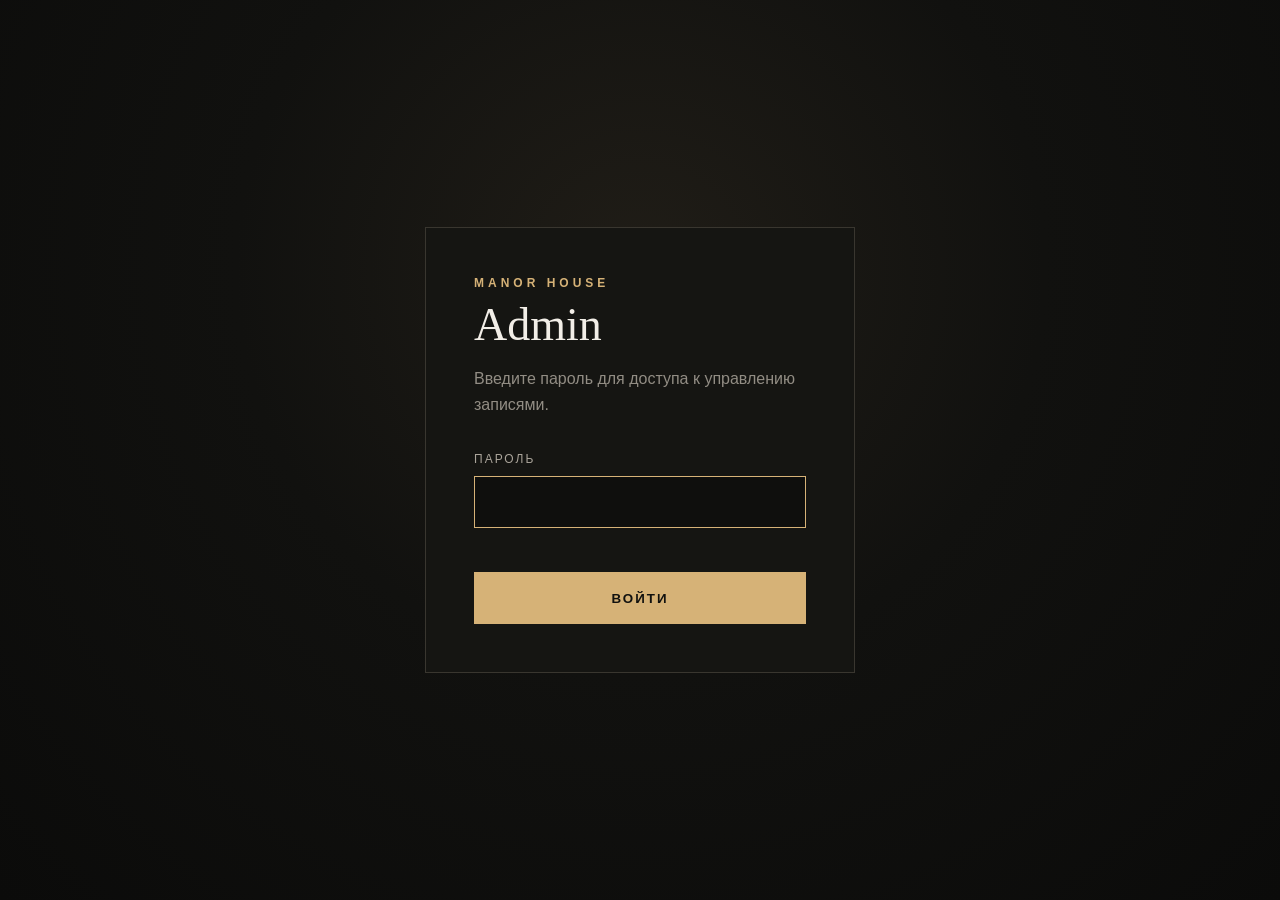
==== admin.html @ 8de935ad "Prepare MANOR HOUSE for production" ====
<!DOCTYPE html>
<html lang="ru">

<head>
    <meta charset="UTF-8">

    <meta
        name="viewport"
        content="width=device-width, initial-scale=1.0"
    >

    <title>MANOR HOUSE — Admin</title>

    <link
        rel="stylesheet"
        href="admin.css"
    >
</head>

<body>

    <!-- LOADER -->

    <div
        class="admin-loader"
        id="admin-loader"
    >
        <div class="admin-loader-content">

            <p class="eyebrow">
                MANOR HOUSE
            </p>

            <div class="loader-line"></div>

        </div>
    </div>

    
    <!-- LOGIN -->

    <section
        class="login-screen hidden"
        id="login-screen"
    >
        <form
            class="login-card"
            id="login-form"
        >
            <p class="eyebrow">
                MANOR HOUSE
            </p>

            <h1>
                Admin
            </h1>

            <p class="login-description">
                Введите пароль для доступа
                к управлению записями.
            </p>

            <label for="admin-password">
                Пароль
            </label>

            <input
                id="admin-password"
                type="password"
                autocomplete="current-password"
                required
            >

            <p
                class="login-message"
                id="login-message"
            ></p>

            <button
                class="login-button"
                type="submit"
            >
                Войти
            </button>

        </form>
    </section>


    <!-- ADMIN -->

    <div
        id="admin-panel"
        class="admin-panel hidden"
    >

        <header class="admin-header">

            <div class="admin-container">

                <div>
                    <p class="eyebrow">
                        MANOR HOUSE
                    </p>

                    <h1>
                        Управление записями
                    </h1>
                </div>

                <div class="header-actions">

                    <a
                        href="/"
                        class="site-link"
                    >
                        Открыть сайт
                    </a>

                    <button
                        id="logout-button"
                        class="logout-button"
                        type="button"
                    >
                        Выйти
                    </button>

                </div>

            </div>

        </header>


        <main class="admin-main">

            <div class="admin-container">

                <nav class="crm-nav" aria-label="Разделы CRM">
                    <button type="button" id="nav-bookings" aria-pressed="true">Записи клиентов</button>
                    <button type="button" id="nav-clients" aria-pressed="false">Клиенты</button>
                    <button type="button" id="nav-reminders" aria-pressed="false">Напоминания</button>
                    <button type="button" id="nav-analytics" aria-pressed="false">Аналитика</button>
                    <button type="button" id="nav-schedule" aria-pressed="false">Расписание мастеров</button>
                <button type="button" id="nav-catalog" aria-pressed="false">Услуги и мастера</button>
                </nav>

                <section id="reminders-panel" class="reminders-panel" hidden aria-labelledby="reminders-title">
                    <div class="reminders-heading"><div><span class="eyebrow">MANOR HOUSE · СЕРВИС</span>
                        <h2 id="reminders-title">Напоминания</h2>
                        <p class="clients-muted">Свяжитесь с клиентом и отметьте результат. Сообщения автоматически не отправляются.</p>
                    </div><button type="button" id="reminders-refresh">Обновить список</button></div>
                    <div class="reminders-days" aria-label="Дата визита">
                        <button type="button" id="reminders-today" aria-pressed="true">Сегодня</button>
                        <button type="button" id="reminders-tomorrow" aria-pressed="false">Завтра</button>
                    </div>
                    <label class="reminders-filter" for="reminders-filter">Состояние
                        <select id="reminders-filter"><option value="all">Все</option><option value="pending">Не напоминали</option><option value="done">Напомнили</option></select>
                    </label>
                    <p class="clients-muted">Даты — по времени сервера. При переносе отметка сбрасывается.</p>
                    <p id="reminders-message" role="status" aria-live="polite"></p>
                    <div id="reminders-list" class="reminders-list"></div>
                </section>

                <section id="analytics-panel" class="analytics-panel" hidden aria-labelledby="analytics-title">
                    <div class="analytics-heading">
                        <div><span class="eyebrow">MANOR HOUSE · BUSINESS</span><h2 id="analytics-title">Аналитика</h2><p class="clients-muted">Результаты бизнеса по выполненным визитам</p></div>
                        <div class="analytics-actions"><label for="analytics-period">Период</label><select id="analytics-period">
                            <option value="7d">7 дней</option><option value="30d" selected>30 дней</option><option value="month">Текущий месяц</option><option value="previous_month">Прошлый месяц</option><option value="all">Всё время</option>
                        </select></div>
                    </div>
                    <p id="analytics-range" class="clients-muted"></p>
                    <p id="analytics-message" role="status" aria-live="polite"></p>
                    <div id="analytics-content" hidden>
                        <p id="analytics-warnings" class="clients-muted"></p>
                        <div id="analytics-kpis" class="analytics-kpis"></div>
                        <p id="analytics-clients-note" class="clients-muted"></p>
                        <section class="analytics-card"><h3>Динамика выручки и визитов</h3><p class="clients-muted">Золотой — выручка, светлый — визиты. У каждой шкалы свой максимум.</p><div id="analytics-dynamics"></div></section>
                        <div class="analytics-tables"><section class="analytics-card"><h3>Популярные услуги</h3><div id="analytics-services"></div></section>
                        <section class="analytics-card"><h3>Результаты мастеров</h3><div id="analytics-barbers"></div></section></div>
                        <p id="analytics-masters-note" class="clients-muted"></p>
                        <p class="clients-muted">Названия, цены и длительность сохранены в записи. Отменённые и подтверждённые записи не добавляют выручку. Отмены считаются по дате запланированного визита.</p>
                    </div>
                </section>

                <section id="catalog-panel" class="catalog-panel" hidden aria-labelledby="catalog-title">
                    <p class="eyebrow">MANOR HOUSE · CRM</p>
                    <h2 id="catalog-title">Услуги и мастера</h2>
                    <p class="clients-muted">Изменения действуют для новых записей. История визитов сохраняется.</p>
                    <p id="catalog-message" role="status" aria-live="polite"></p>
                    <button type="button" id="catalog-refresh">Обновить список</button>
                    <div class="catalog-columns">
                        <section><div class="catalog-heading"><h3>Услуги</h3><button type="button" data-catalog-add="services">Добавить услугу</button></div><div id="catalog-services"></div></section>
                        <section><div class="catalog-heading"><h3>Мастера</h3><button type="button" data-catalog-add="barbers">Добавить мастера</button></div><div id="catalog-barbers"></div></section>
                    </div>
                </section>
                <section id="clients-panel" class="clients-panel" hidden aria-labelledby="clients-title">
                    <div class="clients-heading">
                        <div>
                            <p class="eyebrow">MANOR HOUSE · CRM</p>
                            <h2 id="clients-title">Клиенты</h2>
                            <p class="clients-muted">База автоматически собирается из существующих записей по номеру телефона.</p>
                        </div>
                        <label class="clients-search">
                            <span>Поиск</span>
                            <input id="clients-search" type="search" placeholder="Имя или телефон..." autocomplete="off">
                        </label>
                    </div>

                    <section class="client-stats" aria-label="Статистика клиентов">
                        <article><span>Клиентов</span><strong id="clients-count">0</strong></article>
                        <article><span>Выполненных визитов</span><strong id="clients-visits">0</strong></article>
                        <article><span>Отмен</span><strong id="clients-cancelled">0</strong></article>
                        <article><span>Выручка по визитам</span><strong id="clients-revenue">0 грн</strong></article>
                    </section>

                    <p id="clients-message" class="clients-message" role="status" aria-live="polite"></p>
                    <div id="clients-list" class="clients-list"></div>
                </section>
                <section id="schedule-panel" class="schedule-panel" hidden aria-labelledby="schedule-title">
                    <div class="schedule-heading">
                        <div><p class="eyebrow">MANOR HOUSE · CRM</p><h2 id="schedule-title">Расписание мастеров</h2>
                        <p class="schedule-muted">Рабочая неделя, особые даты и перерывы.</p></div>
                        <label>Мастер<select id="schedule-barber" aria-label="Мастер"></select></label>
                    </div>
                    <p id="schedule-message" role="status" aria-live="polite"></p>
                    <button type="button" id="schedule-retry" hidden>Повторить загрузку</button>
                    <div id="schedule-content" hidden>
                        <form id="weekly-form" class="schedule-card">
                            <h3>Постоянный недельный график</h3>
                            <p class="schedule-muted">Повторяется каждую неделю. Особые даты имеют приоритет.</p>
                            <div id="weekly-rows"></div>
                            <button type="submit" class="schedule-primary">Сохранить неделю</button>
                        </form>
                        <div class="schedule-grid">
                            <form id="exception-form" class="schedule-card">
                                <h3>Исключение на дату</h3>
                                <label>Дата<input name="date" type="date" required></label>
                                <label>Режим<select name="mode"><option value="off">Выходной</option><option value="hours">Специальные часы</option></select></label>
                                <div class="schedule-times" id="exception-times" hidden>
                                    <label>С<input name="start" type="time" value="10:00" required disabled></label>
                                    <label>До<input name="end" type="time" value="19:00" required disabled></label>
                                </div>
                                <p class="schedule-muted">Повторное сохранение заменяет исключение на эту дату.</p>
                                <button type="submit" class="schedule-primary">Сохранить исключение</button>
                            </form>
                            <form id="block-form" class="schedule-card">
                                <h3>Заблокировать время</h3>
                                <label>Дата<input name="date" type="date" required></label>
                                <div class="schedule-times">
                                    <label>С<input name="start" type="time" value="14:00" required></label>
                                    <label>До<input name="end" type="time" value="16:00" required></label>
                                </div>
                                <label>Причина <span class="schedule-muted">(необязательно)</span><input name="reason" type="text" maxlength="200" placeholder="Например, перерыв"></label>
                                <button type="submit" class="schedule-primary">Добавить блокировку</button>
                            </form>
                        </div>
                        <div class="schedule-card">
                            <h3>Ближайшие изменения</h3>
                            <p class="schedule-muted">Сегодня и будущие даты. После удаления исключения действует недельный график.</p>
                            <div id="schedule-events"></div>
                        </div>
                        <p class="schedule-muted">Изменения сразу учитываются при выборе свободного времени. Подтверждённые записи защищены: конфликтующее изменение не сохранится.</p>
                    </div>
                </section>

                <section class="stats">

                    <article>
                        <span>Всего</span>
                        <strong id="total-count">0</strong>
                    </article>

                    <article>
                        <span>Подтверждены</span>
                        <strong id="confirmed-count">0</strong>
                    </article>

                    <article>
                        <span>Выполнены</span>
                        <strong id="completed-count">0</strong>
                    </article>

                    <article>
                        <span>Отменены</span>
                        <strong id="cancelled-count">0</strong>
                    </article>

                </section>


                <section class="admin-controls">

                    <div class="controls-heading">

                        <div>
                            <p class="eyebrow">
                                РАСПИСАНИЕ
                            </p>

                            <h2>
                                Записи
                            </h2>
                        </div>

                        <button class="new-booking-button" id="new-booking-button" type="button">
                            + Новая запись
                        </button>
                        <div class="search-box">

                            <input
                                id="booking-search"
                                type="search"
                                placeholder="Имя или телефон..."
                                autocomplete="off"
                            >

                        </div>

                    </div>


                    <div class="filter-group">

                        <span class="filter-title">
                            Период
                        </span>

                        <div class="filters">

                            <button
                                class="period-filter active"
                                data-period="all"
                                type="button"
                            >
                                Все
                            </button>

                            <button
                                class="period-filter"
                                data-period="today"
                                type="button"
                            >
                                Сегодня
                            </button>

                            <button
                                class="period-filter"
                                data-period="tomorrow"
                                type="button"
                            >
                                Завтра
                            </button>

                            <button
                                class="period-filter"
                                data-period="future"
                                type="button"
                            >
                                Будущие
                            </button>

                        </div>

                    </div>


                    <div class="filter-group">

                        <span class="filter-title">
                            Статус
                        </span>

                        <div class="filters">

                            <button
                                class="status-filter active"
                                data-status="all"
                                type="button"
                            >
                                Все
                            </button>

                            <button
                                class="status-filter"
                                data-status="confirmed"
                                type="button"
                            >
                                Подтверждены
                            </button>

                            <button
                                class="status-filter"
                                data-status="completed"
                                type="button"
                            >
                                Выполнены
                            </button>

                            <button
                                class="status-filter"
                                data-status="cancelled"
                                type="button"
                            >
                                Отменены
                            </button>

                        </div>

                    </div>

                </section>


                <div
                    id="bookings-list"
                    class="bookings-list"
                >
                    Загрузка записей...
                </div>

            </div>

        </main>

    </div>



    <dialog id="client-modal" class="client-modal" aria-labelledby="client-modal-title">
        <div class="client-modal-header">
            <div>
                <p class="eyebrow">MANOR HOUSE · CLIENT</p>
                <h2 id="client-modal-title">Карточка клиента</h2>
            </div>
            <button id="client-modal-close" class="modal-close" type="button" aria-label="Закрыть">×</button>
        </div>
        <div id="client-modal-body"></div>
    </dialog>

    <dialog id="booking-modal" class="booking-modal" aria-labelledby="booking-modal-title">
        <div class="booking-modal-header">
            <div><p class="eyebrow">MANOR HOUSE</p><h2 id="booking-modal-title">Новая запись</h2></div>
            <button id="booking-modal-close" class="modal-close" type="button" aria-label="Закрыть">×</button>
        </div>
        <form id="admin-booking-form">
            <fieldset id="admin-booking-fields">
                <div class="booking-form-grid">
                    <label>Услуга<select id="admin-service" required></select></label>
                    <label>Мастер<select id="admin-barber" required></select></label>
                    <label>Дата<input id="admin-date" type="date" required></label>
                </div>
                <p class="field-title">Свободное время</p>
                <div id="admin-time-slots" class="admin-time-slots" aria-live="polite"></div>
                <button id="booking-retry" class="booking-retry" type="button" hidden>Повторить загрузку</button>
                <div class="booking-form-grid booking-client-fields">
                    <label>Имя клиента<input id="admin-client-name" type="text" minlength="2" maxlength="100" autocomplete="name" required></label>
                    <label>Телефон<input id="admin-client-phone" type="tel" maxlength="30" autocomplete="tel" placeholder="+380…" required></label>
                </div>
            </fieldset>
            <p id="admin-booking-summary" class="admin-booking-summary"></p>
            <p id="admin-booking-message" class="admin-booking-message" role="status" aria-live="polite"></p>
            <button id="create-booking-button" class="create-booking-button" type="submit" disabled>Создать запись</button>
        </form>
    </dialog>

    <dialog id="confirmation-modal" class="confirmation-modal" aria-labelledby="confirmation-title" aria-describedby="confirmation-description">
        <p class="eyebrow">MANOR HOUSE</p>
        <h2 id="confirmation-title"></h2>
        <dl id="confirmation-details" class="confirmation-details"></dl>
        <p id="confirmation-description" class="confirmation-description"></p>
        <p id="confirmation-message" class="confirmation-message" role="status" aria-live="polite" aria-atomic="true"></p>
        <div id="confirmation-conflicts" class="confirmation-conflicts" hidden aria-live="polite"></div>
        <div class="confirmation-actions">
            <button id="confirmation-back" type="button" autofocus>Назад</button>
            <button id="confirmation-submit" class="confirmation-submit" type="button"></button>
        </div>
    </dialog>

    

<dialog id="catalog-dialog" class="catalog-dialog">
    <form id="catalog-form">
        <h2 id="catalog-editor-title">Редактирование</h2>
        <fieldset id="catalog-fields">
            <label>Название / имя<input name="name" required maxlength="120" autocomplete="off"></label>
            <div id="catalog-service-fields">
                <label>Цена, грн<input name="price" type="number" min="0.01" max="1000000000" step="0.01"></label>
                <label>Длительность, мин.<input name="duration" type="number" min="15" max="480" step="1"></label>
            </div>
            <div id="catalog-barber-fields">
                <label>Должность<input name="position" maxlength="120"></label>
                <label>Опыт, лет<input name="experience" type="number" min="0" step="1"></label>
                <p class="clients-muted">Для нового мастера настройте часы во вкладке «Расписание мастеров».</p>
            </div>
            <label class="catalog-active"><input name="active" type="checkbox" checked> Активен — доступен для новых записей</label>
        </fieldset>
        <p id="catalog-form-message" role="alert"></p>
        <div class="catalog-heading"><button type="button" id="catalog-cancel">Отмена</button><button type="submit" id="catalog-submit">Сохранить</button></div>
    </form>
</dialog>

<dialog id="crm-comment-modal" class="client-modal crm-comment-modal" aria-labelledby="crm-comment-title">
    <form id="crm-comment-form" class="crm-editor">
        <div class="client-modal-header"><div><span class="eyebrow">MANOR HOUSE · ВИЗИТ</span><h2 id="crm-comment-title">Комментарий к записи</h2></div>
        <button type="button" id="crm-comment-close" aria-label="Закрыть комментарий">×</button></div>
        <p id="crm-comment-context" class="clients-muted"></p>
        <label for="crm-comment-text">Пожелания и итоги визита</label>
        <textarea id="crm-comment-text" maxlength="2000" rows="6" aria-describedby="crm-comment-hint"></textarea>
        <p id="crm-comment-hint" class="clients-muted">До 2 000 символов. Комментарий относится только к этой записи.</p>
        <p id="crm-comment-message" class="crm-message" role="status" aria-live="polite"></p>
        <button id="crm-comment-save" type="submit">Сохранить комментарий</button>
    </form>
</dialog>
<script src="admin.js"></script>
</body>

</html>
---- admin.css ----
* {
    box-sizing: border-box;
}

body {
    margin: 0;
    background: #11110f;
    color: #f2eee7;
    font-family: Arial, sans-serif;
}

.admin-container {
    width: min(1180px, calc(100% - 40px));
    margin: 0 auto;
}

.admin-header {
    padding: 38px 0;
    border-bottom: 1px solid #302e29;
}

.admin-header .admin-container {
    display: flex;
    justify-content: space-between;
    align-items: center;
    gap: 30px;
}

.eyebrow {
    margin: 0 0 8px;
    color: #d6b277;
    font-size: 12px;
    font-weight: bold;
    letter-spacing: 4px;
}

h1,
h2 {
    font-family: Georgia, serif;
}

h1 {
    margin: 0;
    font-size: 38px;
    font-weight: normal;
}

.site-link {
    padding: 14px 20px;
    border: 1px solid #d6b277;
    color: #d6b277;
    text-decoration: none;
}

.admin-main {
    padding: 45px 0 80px;
}

.stats {
    display: grid;
    grid-template-columns: repeat(4, 1fr);
    gap: 15px;
}

.stats article {
    padding: 25px;
    border: 1px solid #302e29;
    background: #171714;
}

.stats span {
    display: block;
    margin-bottom: 12px;
    color: #8f8a80;
    font-size: 13px;
}

.stats strong {
    font-family: Georgia, serif;
    font-size: 32px;
    font-weight: normal;
}

.toolbar {
    display: flex;
    justify-content: space-between;
    align-items: center;
    gap: 25px;
    margin: 55px 0 25px;
}

.toolbar h2 {
    margin: 0;
    font-size: 30px;
    font-weight: normal;
}

.filters {
    display: flex;
    gap: 8px;
    flex-wrap: wrap;
}

.filter {
    padding: 10px 15px;
    border: 1px solid #39362f;
    background: transparent;
    color: #aaa49a;
    cursor: pointer;
}

.filter.active {
    border-color: #d6b277;
    background: #d6b277;
    color: #11110f;
}

.bookings-list {
    display: grid;
    gap: 12px;
}

.booking-card {
    display: grid;
    grid-template-columns:
        100px
        130px
        1.2fr
        1fr
        1.2fr
        auto;

    align-items: center;
    gap: 20px;

    padding: 22px;

    border: 1px solid #302e29;
    background: #171714;
}

.booking-date {
    color: #d6b277;
}

.booking-time {
    font-family: Georgia, serif;
    font-size: 25px;
}

.booking-client strong,
.booking-service strong {
    display: block;
    margin-bottom: 6px;
}

.booking-client span,
.booking-service span {
    color: #8f8a80;
    font-size: 13px;
}

.status {
    display: inline-block;
    padding: 7px 10px;
    font-size: 11px;
    text-transform: uppercase;
    letter-spacing: 1px;
}

.status-confirmed {
    background: #2b3127;
    color: #a7cf92;
}

.status-completed {
    background: #292d35;
    color: #aebfdc;
}

.status-cancelled {
    background: #362625;
    color: #db9993;
}

.booking-actions {
    display: flex;
    gap: 7px;
}

.booking-actions button {
    padding: 9px 11px;
    border: 1px solid #39362f;
    background: transparent;
    color: #ddd7cd;
    cursor: pointer;
}

.booking-actions button:hover {
    border-color: #d6b277;
}

.empty-state {
    padding: 50px;
    border: 1px solid #302e29;
    text-align: center;
    color: #8f8a80;
}

@media (max-width: 900px) {
    .stats {
        grid-template-columns: repeat(2, 1fr);
    }

    .booking-card {
        grid-template-columns: 1fr 1fr;
    }

    .booking-actions {
        grid-column: 1 / -1;
    }
}

@media (max-width: 600px) {
    .admin-header .admin-container,
    .toolbar {
        align-items: flex-start;
        flex-direction: column;
    }

    .stats {
        grid-template-columns: 1fr 1fr;
    }

    .booking-card {
        grid-template-columns: 1fr;
    }

    .booking-actions {
        grid-column: auto;
    }
}

.hidden {
    display: none !important;
}


/* LOGIN */

.login-screen {
    min-height: 100vh;
    display: grid;
    place-items: center;
    padding: 30px 20px;
    background:
        radial-gradient(
            circle at 50% 30%,
            #201d17 0%,
            #11110f 45%,
            #0b0b0a 100%
        );
}

.login-card {
    width: min(430px, 100%);
    padding: 48px;
    border: 1px solid #39362f;
    background: #151512;
}

.login-card h1 {
    margin: 0 0 15px;
    font-family: Georgia, serif;
    font-size: 46px;
    font-weight: normal;
}

.login-description {
    margin: 0 0 35px;
    color: #928d84;
    line-height: 1.6;
}

.login-card label {
    display: block;
    margin-bottom: 10px;
    color: #aaa49a;
    font-size: 12px;
    text-transform: uppercase;
    letter-spacing: 2px;
}

.login-card input {
    width: 100%;
    height: 52px;
    padding: 0 15px;
    border: 1px solid #39362f;
    outline: none;
    background: #0f0f0d;
    color: #f2eee7;
    font-size: 16px;
}

.login-card input:focus {
    border-color: #d6b277;
}

.login-button {
    width: 100%;
    height: 52px;
    margin-top: 10px;
    border: 1px solid #d6b277;
    background: #d6b277;
    color: #11110f;
    font-weight: bold;
    text-transform: uppercase;
    letter-spacing: 2px;
    cursor: pointer;
}

.login-message {
    min-height: 22px;
    margin: 12px 0 0;
    color: #db9993;
    font-size: 13px;
}


/* HEADER */

.header-actions {
    display: flex;
    align-items: center;
    gap: 10px;
}

.logout-button {
    padding: 14px 20px;
    border: 1px solid #39362f;
    background: transparent;
    color: #aaa49a;
    cursor: pointer;
}

.logout-button:hover {
    border-color: #d6b277;
    color: #d6b277;
}


/* CONTROLS */

.admin-controls {
    margin: 55px 0 25px;
}

.controls-heading {
    display: flex;
    align-items: flex-end;
    justify-content: space-between;
    gap: 30px;
    margin-bottom: 30px;
}

.controls-heading h2 {
    margin: 0;
    font-size: 32px;
    font-weight: normal;
}

.search-box {
    width: min(360px, 100%);
}

.search-box input {
    width: 100%;
    height: 46px;
    padding: 0 15px;
    border: 1px solid #39362f;
    outline: none;
    background: #171714;
    color: #f2eee7;
}

.search-box input:focus {
    border-color: #d6b277;
}

.filter-group {
    display: flex;
    align-items: center;
    gap: 20px;
    margin-top: 14px;
}

.filter-title {
    width: 70px;
    color: #777269;
    font-size: 11px;
    text-transform: uppercase;
    letter-spacing: 2px;
}

.period-filter,
.status-filter {
    padding: 10px 15px;
    border: 1px solid #39362f;
    background: transparent;
    color: #aaa49a;
    cursor: pointer;
}

.period-filter.active,
.status-filter.active {
    border-color: #d6b277;
    background: #d6b277;
    color: #11110f;
}

.empty-state strong,
.empty-state span {
    display: block;
}

.empty-state strong {
    margin-bottom: 8px;
    color: #f2eee7;
    font-family: Georgia, serif;
    font-size: 22px;
    font-weight: normal;
}


/* MOBILE */

@media (max-width: 700px) {

    .login-card {
        padding: 32px 25px;
    }

    .header-actions {
        width: 100%;
    }

    .site-link,
    .logout-button {
        flex: 1;
        text-align: center;
    }

    .controls-heading {
        align-items: flex-start;
        flex-direction: column;
    }

    .search-box {
        width: 100%;
    }

    .filter-group {
        align-items: flex-start;
        flex-direction: column;
        gap: 10px;
    }

    .filter-title {
        width: auto;
    }
}

/* INITIAL LOADER */

.admin-loader {
    position: fixed;
    inset: 0;
    z-index: 9999;

    display: grid;
    place-items: center;

    background: #0f0f0d;
}

.admin-loader-content {
    width: 180px;
    text-align: center;
}

.admin-loader .eyebrow {
    margin-bottom: 18px;
}

.loader-line {
    position: relative;

    width: 100%;
    height: 1px;

    overflow: hidden;

    background: #302d27;
}

.loader-line::after {
    content: "";

    position: absolute;
    top: 0;
    left: -50%;

    width: 50%;
    height: 100%;

    background: #d6b277;

    animation: manor-loading 0.8s ease-in-out infinite;
}

@keyframes manor-loading {

    0% {
        left: -50%;
    }

    100% {
        left: 100%;
    }

}
/* Manual booking */
.new-booking-button, .create-booking-button {
    padding: 14px 20px; border: 1px solid #d6b277; background: #d6b277;
    color: #11110f; font-weight: bold; cursor: pointer;
}
.new-booking-button { margin-left: auto; white-space: nowrap; }
.booking-modal {
    width: min(780px, calc(100% - 32px)); max-height: calc(100dvh - 40px);
    padding: 32px; border: 1px solid #39362f; background: #11110f;
    color: #f2eee7; overflow-y: auto; color-scheme: dark;
}
.booking-modal::backdrop { background: rgb(0 0 0 / 78%); backdrop-filter: blur(4px); }
.booking-modal-header { display: flex; justify-content: space-between; gap: 20px; margin-bottom: 28px; }
.booking-modal h2 { margin: 0; font-size: 32px; font-weight: normal; }
.modal-close, .booking-retry {
    border: 1px solid #39362f; background: transparent; color: #d6b277; cursor: pointer; padding: 10px;
}
.modal-close { font-size: 24px; align-self: flex-start; }
#admin-booking-fields { border: 0; padding: 0; margin: 0; min-width: 0; }
.booking-form-grid { display: grid; grid-template-columns: repeat(3, minmax(0, 1fr)); gap: 16px; }
.booking-form-grid label, .field-title { font-size: 13px; color: #aaa49a; }
.booking-form-grid input, .booking-form-grid select {
    display: block; width: 100%; height: 48px; margin-top: 9px; padding: 0 12px;
    border: 1px solid #39362f; background: #171714; color: #f2eee7; font: inherit;
}
.booking-modal :focus-visible { outline: 2px solid #d6b277; outline-offset: 3px; }
.field-title { margin: 24px 0 12px; }
.admin-time-slots { display: flex; flex-wrap: wrap; gap: 8px; color: #aaa49a; font-size: 14px; }
.admin-time-button { padding: 12px 18px; border: 1px solid #39362f; background: #171714; color: #f2eee7; cursor: pointer; }
.admin-time-button[aria-pressed="true"] { background: #d6b277; color: #11110f; border-color: #d6b277; }
.booking-client-fields { grid-template-columns: repeat(2, minmax(0, 1fr)); margin-top: 26px; }
.admin-booking-summary { padding: 16px; background: #171714; border: 1px solid #302e29; line-height: 1.6; white-space: pre-line; }
.admin-booking-message { min-height: 22px; color: #db9993; line-height: 1.5; }
.admin-booking-message.success { color: #a7cf92; }
.create-booking-button { width: 100%; }
.booking-modal button:disabled { opacity: .5; cursor: default; }
.booking-retry { margin-top: 12px; }
@media (max-width: 700px) {
    .new-booking-button { margin-left: 0; width: 100%; }
    .booking-modal { padding: 22px 18px; }
    .booking-form-grid { grid-template-columns: 1fr; }
}

/* Shared confirmation dialog */
.confirmation-modal {
    width: min(510px, calc(100% - 32px));
    max-height: calc(100dvh - 40px);
    padding: 36px;
    overflow-y: auto;
    border: 1px solid #92784f;
    border-top: 3px solid #d6b277;
    background: linear-gradient(145deg, #201e19, #131310 70%);
    color: #f2eee7;
    color-scheme: dark;
    box-shadow: 0 24px 90px rgb(0 0 0 / 55%);
}
.confirmation-modal::backdrop { background: rgb(0 0 0 / 78%); backdrop-filter: blur(4px); }
.confirmation-modal h2 { margin: 16px 0 24px; font-size: 32px; font-weight: normal; line-height: 1.2; }
.confirmation-details { margin: 0 0 22px; padding: 18px; border: 1px solid #39362f; background: #11110f; }
.confirmation-details div { display: grid; grid-template-columns: 80px minmax(0, 1fr); gap: 16px; }
.confirmation-details div + div { margin-top: 12px; }
.confirmation-details dt { color: #aaa49a; font-size: 13px; }
.confirmation-details dd { margin: 0; font-size: 14px; overflow-wrap: anywhere; }
.confirmation-description { color: #c5beb2; line-height: 1.6; margin: 0; }
.confirmation-message { min-height: 22px; margin: 12px 0 20px; color: #e4aaa3; font-size: 13px; line-height: 1.5; }
.confirmation-modal[aria-busy="true"] .confirmation-message { color: #d6b277; }
.confirmation-conflicts { display: grid; gap: 10px; margin: 0 0 22px; }
.confirmation-conflict-card { padding: 14px 16px; border: 1px solid #5a403b; background: #181210; }
.confirmation-conflict-card strong { display: block; margin-bottom: 6px; color: #f2eee7; font-family: Georgia, serif; font-size: 17px; font-weight: normal; }
.confirmation-conflict-card span { display: block; color: #bbb2a5; font-size: 13px; line-height: 1.55; overflow-wrap: anywhere; }
.confirmation-conflict-card .conflict-reason { margin-top: 7px; color: #e4aaa3; }
.confirmation-actions { display: flex; gap: 12px; }
.confirmation-actions button { min-height: 48px; padding: 12px 18px; border: 1px solid #686050; background: transparent; color: #f2eee7; font: inherit; font-size: 14px; cursor: pointer; }
.confirmation-actions .confirmation-submit { flex: 1; background: #d6b277; border-color: #d6b277; color: #11110f; font-weight: bold; }
.confirmation-actions button:hover:not(:disabled) { border-color: #f0d2a0; }
.confirmation-actions .confirmation-submit:hover:not(:disabled) { background: #e6c58f; }
.confirmation-modal :focus-visible { outline: 2px solid #e6c58f; outline-offset: 4px; }
.confirmation-actions button:disabled { opacity: .6; cursor: wait; }
@media (max-width: 480px) {
    .confirmation-modal { padding: 26px 20px; }
    .confirmation-modal h2 { font-size: 28px; }
    .confirmation-actions { flex-direction: column; }
    .confirmation-actions button { width: 100%; }
}

/* Master schedule: isolated styles preserve existing CRM and dialogs. */
[hidden] { display: none !important; }
.crm-nav { display:flex; flex-wrap:wrap; gap:10px; margin-bottom:28px; }
.crm-nav button,.schedule-panel button { border:1px solid #62523b; background:#1b1a16; color:#eadcc4; padding:13px 20px; cursor:pointer; font:inherit; }
.crm-nav button[aria-pressed="true"],.schedule-panel .schedule-primary { background:#d6b277; color:#151410; border-color:#d6b277; }
.schedule-panel button:disabled { opacity:.5; cursor:wait; }
.schedule-panel button:hover:not(:disabled) { filter:brightness(1.13); }
.schedule-panel :focus-visible,.crm-nav :focus-visible { outline:2px solid #e7c994; outline-offset:4px; }
.schedule-heading { display:flex; justify-content:space-between; align-items:center; gap:24px; }
.schedule-heading h2 { font-size:34px; font-weight:normal; margin:10px 0; }
.schedule-heading>label { min-width:220px; }
.schedule-panel label { display:flex; flex-direction:column; gap:9px; color:#d8d1c4; font-size:14px; }
.schedule-panel input,.schedule-panel select { width:100%; min-width:0; padding:12px; background:#11110f; border:1px solid #484338; color:#f2eee7; color-scheme:dark; font:inherit; border-radius:2px; }
.schedule-panel input:disabled { opacity:.4; }
.schedule-muted { color:#b0aa9f; font-size:14px; line-height:1.6; }
.schedule-card { border:1px solid #373229; border-top:2px solid #9c8053; background:#171714; padding:26px; margin-bottom:22px; }
.schedule-card h3 { font:normal 24px Georgia,serif; margin:0 0 12px; }
.schedule-grid { display:grid; grid-template-columns:1fr 1fr; gap:22px; }
.schedule-grid .schedule-card { display:flex; flex-direction:column; gap:18px; }
.schedule-grid .schedule-primary { margin-top:auto; }
.schedule-times { display:grid; grid-template-columns:1fr 1fr; gap:16px; }
.weekly-row { display:grid; grid-template-columns:150px 155px 1fr 1fr; gap:18px; align-items:center; padding:13px 0; border-bottom:1px solid #302e29; }
.weekly-row .weekly-toggle { flex-direction:row; align-items:center; }
.weekly-toggle input { width:20px; height:20px; accent-color:#d6b277; }
#weekly-rows { margin-bottom:24px; }
#schedule-message { min-height:24px; color:#efd19e; line-height:1.6; overflow-wrap:anywhere; }
#schedule-message.error { color:#f0a99f; }
.schedule-event { display:flex; justify-content:space-between; gap:18px; align-items:center; padding:17px 0; border-top:1px solid #302e29; }
.schedule-event p { margin:5px 0; overflow-wrap:anywhere; }
.schedule-event>div { min-width:0; }
.schedule-event button { flex-shrink:0; }
@media(max-width:700px) {
    .schedule-heading { flex-direction:column; align-items:stretch; }
    .schedule-heading h2 { font-size:29px; }
    .schedule-grid { grid-template-columns:1fr; gap:0; }
    .schedule-card { padding:18px; }
    .weekly-row { grid-template-columns:1fr 1fr; gap:12px; padding:18px 0; }
    .schedule-event { align-items:flex-start; }
    .schedule-event button { padding:10px; }
    .crm-nav button { flex:1; padding:13px 10px; }
}


/* CLIENT CRM */
.clients-panel h2 { margin:10px 0; font:normal 34px Georgia,serif; }
.clients-heading { display:flex; justify-content:space-between; align-items:flex-end; gap:28px; margin-bottom:28px; }
.clients-muted { color:#b0aa9f; font-size:14px; line-height:1.6; }
.clients-search { width:min(360px,100%); display:flex; flex-direction:column; gap:9px; color:#d8d1c4; font-size:13px; }
.clients-search input { width:100%; height:46px; padding:0 14px; border:1px solid #484338; background:#171714; color:#f2eee7; font:inherit; }
.clients-search input:focus { outline:2px solid #d6b277; outline-offset:2px; }
.client-stats { display:grid; grid-template-columns:repeat(4,1fr); gap:15px; margin-bottom:28px; }
.client-stats article { padding:22px; border:1px solid #302e29; background:#171714; }
.client-stats span { display:block; margin-bottom:11px; color:#8f8a80; font-size:12px; }
.client-stats strong { font:normal 27px Georgia,serif; }
.clients-message { min-height:22px; color:#efd19e; }
.clients-list { display:grid; gap:12px; }
.client-row { display:grid; grid-template-columns:1.35fr .8fr .8fr .8fr auto; gap:20px; align-items:center; padding:20px 22px; border:1px solid #302e29; background:#171714; }
.client-row strong { display:block; margin-bottom:6px; }
.client-row small,.client-metric span { color:#8f8a80; font-size:12px; }
.client-metric b { display:block; margin-top:5px; font:normal 20px Georgia,serif; }
.client-open { padding:11px 15px; border:1px solid #62523b; background:transparent; color:#eadcc4; cursor:pointer; }
.client-open:hover { border-color:#d6b277; color:#d6b277; }
.client-modal { width:min(860px,calc(100% - 32px)); max-height:calc(100dvh - 40px); padding:32px; border:1px solid #6b5738; border-top:2px solid #d6b277; background:#151512; color:#f2eee7; overflow-y:auto; }
.client-modal::backdrop { background:rgb(0 0 0 / 78%); backdrop-filter:blur(4px); }
.client-modal-header { display:flex; justify-content:space-between; gap:20px; margin-bottom:24px; }
.client-modal h2 { margin:8px 0 0; font:normal 34px Georgia,serif; }
.client-profile { display:grid; grid-template-columns:1.2fr 1fr; gap:24px; padding:22px; border:1px solid #373229; background:#11110f; }
.client-profile h3 { margin:0 0 7px; font:normal 27px Georgia,serif; }
.client-profile p { margin:5px 0; color:#b0aa9f; }
.client-profile-stats { display:grid; grid-template-columns:1fr 1fr; gap:12px; }
.client-profile-stats div { padding:13px; border:1px solid #302e29; }
.client-profile-stats span { display:block; color:#8f8a80; font-size:11px; margin-bottom:5px; }
.client-history-title { margin:28px 0 12px; font:normal 24px Georgia,serif; }
.client-history { display:grid; gap:9px; }
.client-history-item { display:grid; grid-template-columns:105px 65px 1fr 1fr auto; gap:14px; align-items:center; padding:15px; border:1px solid #302e29; background:#171714; }
.client-history-item .history-date { color:#d6b277; }
.client-history-item small { display:block; margin-top:4px; color:#8f8a80; }
@media(max-width:800px) {
    .clients-heading { align-items:stretch; flex-direction:column; }
    .clients-search { width:100%; }
    .client-stats { grid-template-columns:1fr 1fr; }
    .client-row { grid-template-columns:1fr 1fr; }
    .client-row .client-open { grid-column:1/-1; }
    .client-profile { grid-template-columns:1fr; }
    .client-history-item { grid-template-columns:1fr 1fr; }
    .client-history-item > :nth-child(n+3) { grid-column:1/-1; }
}
@media(max-width:480px) {
    .client-stats { grid-template-columns:1fr; }
    .client-row { grid-template-columns:1fr; }
    .client-modal { padding:24px 18px; }
}

/* Catalog: dark surfaces, restrained gold accents, accessible controls. */
.catalog-panel {padding:28px;border:1px solid #393127;border-radius:18px;background:#141414;color:#eee8df;}
.catalog-panel h2 {margin:8px 0 12px;font-size:28px;}
.catalog-columns {display:grid;grid-template-columns:1fr 1fr;gap:28px;margin-top:24px;}
.catalog-heading {display:flex;align-items:center;justify-content:space-between;gap:12px;margin:16px 0;}
.catalog-panel button,.catalog-dialog button {border:1px solid #8f734b;border-radius:8px;padding:10px 14px;background:#211e18;color:#ead4ad;cursor:pointer;font:inherit;}
.catalog-panel button:hover,.catalog-dialog button:hover {background:#352b1f;}
.catalog-panel button:focus-visible,.catalog-dialog :focus-visible {outline:2px solid #d4b47c;outline-offset:3px;}
.catalog-card {padding:20px;margin:14px 0;background:#1c1b19;border:1px solid #383128;border-radius:12px;overflow-wrap:anywhere;}
.catalog-card h4 {font-size:19px;margin:0 0 10px;}
.catalog-card p {color:#c2b9ac;line-height:1.5;}
.catalog-card button {display:block;margin-top:14px;}
.catalog-status {font-size:12px;color:#d4b47c;}
.catalog-inactive {border-style:dashed;}
.catalog-inactive .catalog-status {color:#a9a5a0;}
.catalog-dialog {width:min(520px,calc(100% - 32px));max-height:90vh;overflow:auto;padding:26px;border:1px solid #8f734b;border-radius:16px;background:#181715;color:#eee8df;}
.catalog-dialog::backdrop {background:#000b;backdrop-filter:blur(4px);}
.catalog-dialog fieldset {border:0;padding:0;min-width:0;}
.catalog-dialog label {display:block;margin:16px 0;color:#d8cbb7;}
.catalog-dialog input:not([type=checkbox]) {display:block;box-sizing:border-box;width:100%;margin-top:8px;padding:12px;border:1px solid #514635;border-radius:8px;background:#10100f;color:#fff;font:inherit;}
.catalog-dialog .catalog-active {display:flex;align-items:center;gap:10px;line-height:1.5;}
#catalog-form-message {white-space:pre-line;color:#efbe8e;line-height:1.6;overflow-wrap:anywhere;}
.catalog-dialog button:disabled {opacity:.5;cursor:wait;}
.catalog-panel [hidden],.catalog-dialog [hidden],.catalog-panel[hidden] {display:none!important;}
@media(max-width:760px) {.catalog-columns {grid-template-columns:1fr;gap:12px;}.catalog-panel {padding:18px;}.catalog-heading {flex-wrap:wrap;}.crm-nav {flex-wrap:wrap;}}

/* CRM 2.0 — persistent client notes and visit comments. */
.crm-editor { margin-top:24px; padding:24px; border:1px solid #484031; background:#11110f; }
.crm-editor h3 { margin:0 0 20px; color:#eadcc4; font:normal 25px Georgia,serif; }
.crm-editor label { display:block; margin:18px 0 10px; color:#eadcc4; font-size:14px; }
.crm-editor textarea,.crm-editor input { box-sizing:border-box; width:100%; padding:13px 14px; border:1px solid #514635; border-radius:4px; background:#191916; color:#f2eee7; font:inherit; line-height:1.6; }
.crm-editor textarea { display:block; resize:vertical; min-height:110px; }
.crm-editor button,.crm-comment-button { padding:10px 14px; border:1px solid #78603f; border-radius:4px; color:#ead4ad; background:#252017; font:inherit; cursor:pointer; }
.crm-editor button:hover,.crm-comment-button:hover { background:#362c1e; border-color:#d6b277; }
.crm-editor :focus-visible,.crm-comment-button:focus-visible { outline:2px solid #d6b277; outline-offset:3px; }
.crm-editor :disabled { opacity:.55; cursor:wait; }
.crm-editor .clients-muted { margin:9px 0 18px; font-size:12px; }
.crm-tag-entry { display:flex; align-items:stretch; gap:10px; }
.crm-tag-entry input { min-width:0; }
.crm-tags { display:flex; flex-wrap:wrap; gap:8px; margin:12px 0; }
.crm-tags .crm-tag { padding:7px 12px; border-radius:20px; overflow-wrap:anywhere; max-width:100%; }
.crm-message { min-height:24px; margin:14px 0; color:#efd19e; line-height:1.6; overflow-wrap:anywhere; }
.crm-history-comment { grid-column:1/-1; border-top:1px solid #383128; padding-top:12px; }
.crm-history-comment p { white-space:pre-wrap; overflow-wrap:anywhere; line-height:1.6; color:#c9c1b4; margin:0 0 10px; }
.crm-history-comment .crm-comment-button { background:transparent; font-size:12px; }
.booking-actions .crm-comment-button { font-size:12px; }
.crm-comment-modal { width:min(620px,calc(100% - 32px)); }
.crm-comment-modal .crm-editor { margin:0; padding:0; background:transparent; border:0; }
.crm-comment-modal h2 { font-size:27px; }
#crm-comment-context { overflow-wrap:anywhere; }
@media(max-width:480px) {
    .crm-editor { padding:16px; }
    .crm-tag-entry { flex-direction:column; }
    #crm-profile-save,#crm-comment-save { width:100%; }
}

/* Analytics 1.0 — scoped to avoid changing existing CRM components. */
.analytics-panel[hidden], #analytics-content[hidden] { display: none !important; }
.analytics-panel { margin: 24px 0; color: #eee9df; }
.analytics-heading, .analytics-actions { display: flex; align-items: center; justify-content: space-between; gap: 14px; flex-wrap: wrap; }
.analytics-heading h2 { font-size: 30px; margin: 8px 0; }
.analytics-actions select { background: #1d1c19; color: #eddbb2; border: 1px solid #6d5a35; border-radius: 9px; padding: 12px; font: inherit; }
#analytics-period:disabled { opacity: .65; cursor: wait; }
.analytics-panel :focus-visible { outline: 2px solid #e4c27a; outline-offset: 3px; }
.analytics-kpis { display: grid; grid-template-columns: repeat(3,minmax(0,1fr)); gap: 14px; margin: 22px 0 14px; }
.analytics-kpi, .analytics-card { background: linear-gradient(130deg,#23211c,#151515); border: 1px solid #49402d; border-radius: 14px; padding: 20px; min-width: 0; }
.analytics-kpi span { display: block; color: #c6bda9; font-size: 14px; }
.analytics-kpi strong { display: block; color: #e9c985; font-size: clamp(22px,3vw,34px); margin-top: 10px; overflow-wrap: anywhere; }
.analytics-tables { display: grid; grid-template-columns: 1fr; gap: 18px; margin-top: 18px; }
.analytics-card h3 { margin: 0 0 18px; color: #e9d5a7; }
.analytics-table-scroll { overflow-x: auto; }
.analytics-panel table { width: 100%; border-collapse: collapse; font-size: 14px; }
.analytics-panel th, .analytics-panel td { padding: 13px 10px; text-align: right; border-bottom: 1px solid #37342c; white-space: nowrap; }
.analytics-panel th { color: #c6bda9; font-weight: 500; }
.analytics-panel th:first-child, .analytics-panel td:first-child { text-align: left; white-space: normal; min-width: 130px; overflow-wrap: anywhere; }
.analytics-series { max-height: 440px; overflow-y: auto; padding-right: 8px; }
.analytics-day { display: grid; grid-template-columns: 95px minmax(40px,1fr) 155px; gap: 12px; align-items: center; margin: 13px 0; font-size: 13px; }
.analytics-track { height: 7px; border-radius: 4px; background: #34312b; margin: 5px 0; overflow: hidden; }
.analytics-bar { height: 100%; background: #d5b16c; border-radius: inherit; }
.analytics-bar.visits { background: #ddd8c9; }
.analytics-day-value { text-align: right; color: #d5c9b3; }
.analytics-panel .clients-muted { line-height: 1.65; }
#analytics-message { color: #c6bda9; line-height: 1.6; min-height: 1.6em; margin: 12px 0; }
#analytics-warnings:empty { display: none; }
@media(max-width: 650px) {
    .analytics-kpis { grid-template-columns: repeat(2,minmax(0,1fr)); gap: 9px; }
    .analytics-kpi, .analytics-card { padding: 14px; }
    .analytics-actions { width: 100%; justify-content: flex-start; }
    .analytics-day { grid-template-columns: 78px minmax(25px,1fr) 110px; gap: 7px; font-size: 12px; }
}
@media(max-width: 360px) { .analytics-kpis { grid-template-columns: 1fr; } }

/* Notifications 1.0 */
.reminders-panel { margin: 24px 0; padding: 28px; background: #141414; border: 1px solid #493d28; border-radius: 18px; color: #eee8dc; }
.reminders-panel[hidden] { display: none !important; }
.reminders-heading { display: flex; justify-content: space-between; align-items: center; gap: 20px; }
.reminders-heading h2 { margin: 8px 0 12px; }
.reminders-panel button,.reminders-panel select { padding: 12px 16px; border: 1px solid #79623b; border-radius: 10px; background: #242017; color: #f1d79e; cursor: pointer; font: inherit; }
.reminders-panel button:hover { background: #393021; }
.reminders-panel button:focus-visible,.reminder-phone:focus-visible,.reminders-panel select:focus-visible { outline: 2px solid #e2bd76; outline-offset: 3px; }
.reminders-panel button:disabled { opacity: .5; cursor: wait; }
.reminders-days { display: grid; grid-template-columns: repeat(2,minmax(0,1fr)); gap: 16px; margin: 24px 0 18px; }
.reminders-days button { text-align: left; min-height: 76px; line-height: 1.7; }
.reminders-days button[aria-pressed="true"] { background: #3a2e1c; border-color: #d7b576; }
.reminders-filter { display: flex; align-items: center; gap: 14px; margin-bottom: 14px; }
#reminders-message { min-height: 24px; margin: 14px 0; color: #e2bd76; }
.reminders-list { display: grid; gap: 14px; }
.reminder-card { display: flex; justify-content: space-between; gap: 24px; padding: 22px; background: #1c1c1c; border: 1px solid #383127; border-radius: 12px; }
.reminder-details { min-width: 0; overflow-wrap: anywhere; }
.reminder-details h3 { margin: 0 0 10px; font-size: 18px; }
.reminder-details p { color: #beb8ac; margin-bottom: 12px; line-height: 1.6; }
.reminder-phone { color: #e2bd76; display: inline-block; padding: 6px 0; }
.reminder-state { display: flex; flex-direction: column; align-items: flex-end; gap: 10px; flex-shrink: 0; }
.reminder-state small { color: #aaa398; }
.reminder-done { color: #a9c9ad; }
.reminder-pending { color: #e2bd76; }
.reminders-empty { text-align: center; padding: 32px 14px; color: #beb8ac; border: 1px dashed #51432d; border-radius: 12px; }
@media (max-width: 680px) {
    .reminders-panel { padding: 16px; }
    .reminders-heading,.reminder-card { flex-direction: column; align-items: stretch; }
    .reminders-days { grid-template-columns: 1fr; gap: 10px; }
    .reminder-state { align-items: stretch; }
    .reminder-card { padding: 16px; gap: 18px; }
}
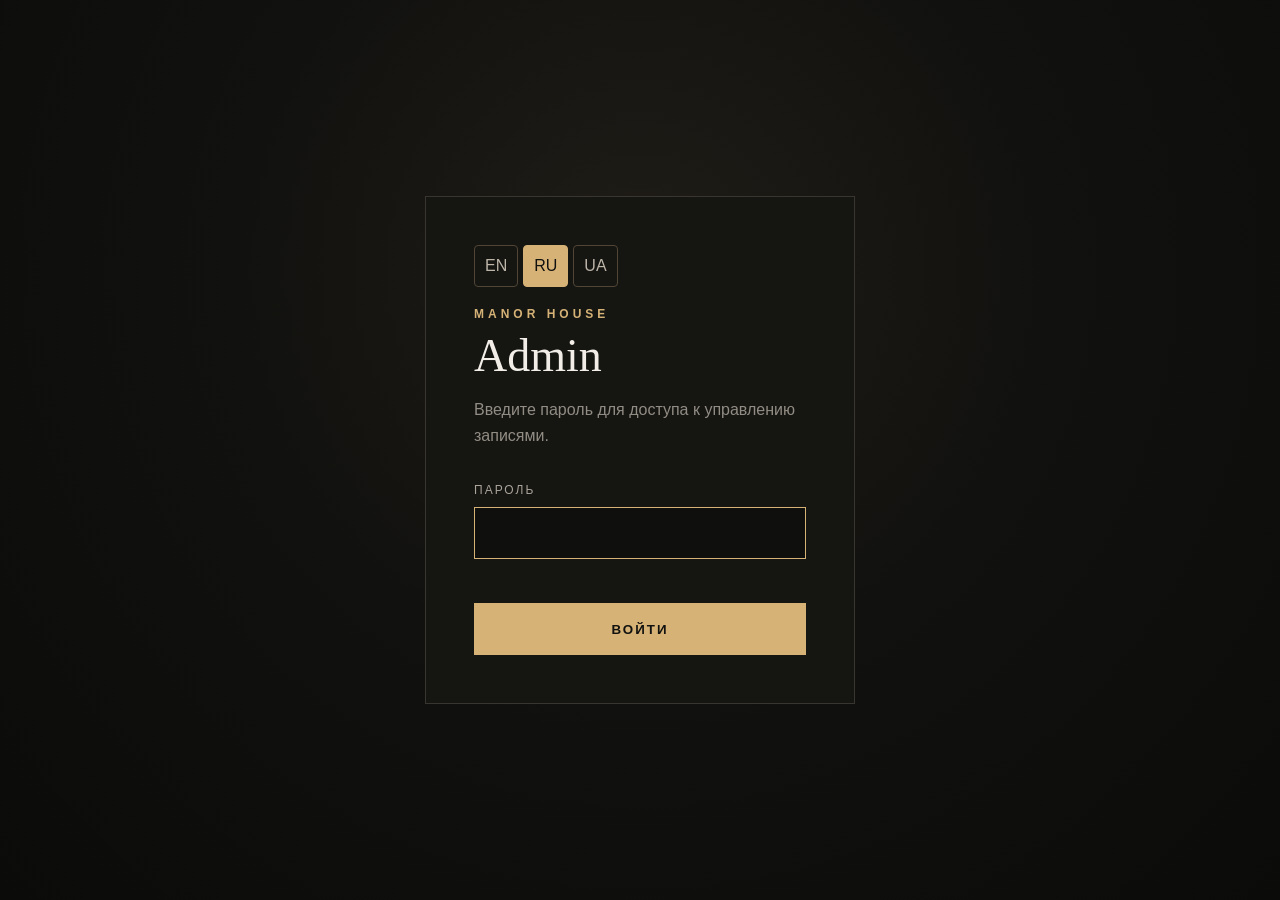
==== commit 3899f851: "Add multilingual support" ====
--- a/admin.html
+++ b/admin.html
@@ -9,7 +9,10 @@
         content="width=device-width, initial-scale=1.0"
     >
 
-    <title>MANOR HOUSE — Admin</title>
+    <title>MANOR HOUSE — Admin / CRM</title>
+    <meta name="description" content="Управление записями">
+
+    <link rel="icon" type="image/png" href="/static/images/admin-favicon.png">
 
     <link
         rel="stylesheet"
@@ -207,6 +210,11 @@
                         </label>
                     </div>
 
+                    <div class="clients-view-switch" role="group" aria-label="Список клиентов">
+                        <button type="button" id="clients-view-active" aria-pressed="true">Активные</button>
+                        <button type="button" id="clients-view-archived" aria-pressed="false">Архив</button>
+                    </div>
+                    
                     <section class="client-stats" aria-label="Статистика клиентов">
                         <article><span>Клиентов</span><strong id="clients-count">0</strong></article>
                         <article><span>Выполненных визитов</span><strong id="clients-visits">0</strong></article>
@@ -309,6 +317,7 @@
                         <div class="search-box">
 
                             <input
+                                aria-label="Поиск"
                                 id="booking-search"
                                 type="search"
                                 placeholder="Имя или телефон..."
@@ -479,7 +488,7 @@
 
     
 
-<dialog id="catalog-dialog" class="catalog-dialog">
+<dialog id="catalog-dialog" class="catalog-dialog" aria-labelledby="catalog-editor-title">
     <form id="catalog-form">
         <h2 id="catalog-editor-title">Редактирование</h2>
         <fieldset id="catalog-fields">
@@ -512,6 +521,7 @@
         <button id="crm-comment-save" type="submit">Сохранить комментарий</button>
     </form>
 </dialog>
+<script src="admin-i18n.js"></script>
 <script src="admin.js"></script>
 </body>
 
--- a/admin.css
+++ b/admin.css
@@ -831,3 +831,45 @@
     .reminder-state { align-items: stretch; }
     .reminder-card { padding: 16px; gap: 18px; }
 }
+
+
+/* Admin EN / RU / UA controls and long translated labels. */
+.admin-language-switch { display:flex; flex-wrap:wrap; align-items:center; gap:5px; }
+.admin-language-switch button { min-width:42px; min-height:42px; padding:8px 10px; border:1px solid #514635; border-radius:4px; background:transparent; color:#bdb5a8; font:inherit; cursor:pointer; }
+.admin-language-switch button[aria-pressed="true"] { color:#11110f; background:#d6b277; border-color:#d6b277; }
+.admin-language-switch button:focus-visible { outline:2px solid #e7c994; outline-offset:3px; }
+.login-card > .admin-language-switch, dialog > .admin-language-switch { margin-bottom:20px; }
+.header-actions { flex-wrap:wrap; }
+.crm-nav, .booking-actions, .filters, .catalog-heading, .confirmation-actions { flex-wrap:wrap; }
+.crm-nav button, .booking-actions button, .filters button, .confirmation-actions button { white-space:normal; overflow-wrap:anywhere; }
+.booking-card > *, .client-row > *, .schedule-heading > *, .controls-heading > * { min-width:0; }
+.booking-card, .client-row, .schedule-card, .analytics-card { overflow-wrap:anywhere; }
+.analytics-table-scroll { max-width:100%; }
+@media(max-width:600px) {
+    .crm-nav button { flex:1 1 130px; overflow-wrap:normal; }
+    .admin-header .admin-container, .schedule-heading, .controls-heading { flex-wrap:wrap; gap:16px; }
+    .header-actions { width:100%; }
+    .confirmation-actions button { flex:1 1 120px; }
+    .analytics-day { grid-template-columns:70px minmax(0,1fr); }
+    .analytics-day-value { grid-column:1/-1; }
+}
+
+/* CLIENT ARCHIVE */
+.clients-view-switch { display:flex; gap:10px; margin:-8px 0 24px; }
+.clients-view-switch button { padding:10px 16px; border:1px solid #514635; background:transparent; color:#bdb5a8; font:inherit; cursor:pointer; }
+.clients-view-switch button[aria-pressed="true"] { border-color:#d6b277; background:#d6b277; color:#11110f; }
+.clients-view-switch button:focus-visible,.client-archive-action:focus-visible { outline:2px solid #e7c994; outline-offset:3px; }
+.client-row-archived { border-color:#3b3730; background:#151512; }
+.client-archive-badge { display:inline-block; margin-top:8px; padding:4px 8px; border:1px solid #514635; color:#aaa49a; font-size:10px; letter-spacing:1px; text-transform:uppercase; }
+.client-archive-state { margin-top:10px !important; }
+.client-profile-actions { display:flex; flex-wrap:wrap; gap:10px; margin-top:18px; }
+.client-profile-actions .new-booking-button { margin-left:0; }
+.client-archive-action { padding:11px 15px; border:1px solid #6b5738; background:transparent; color:#d6b277; font:inherit; cursor:pointer; }
+.client-archive-action:hover { background:#241f18; }
+.client-archive-action:disabled { opacity:.5; cursor:wait; }
+@media(max-width:600px) {
+    .clients-view-switch { width:100%; }
+    .clients-view-switch button { flex:1; }
+    .client-profile-actions { flex-direction:column; }
+    .client-profile-actions button { width:100%; }
+}
